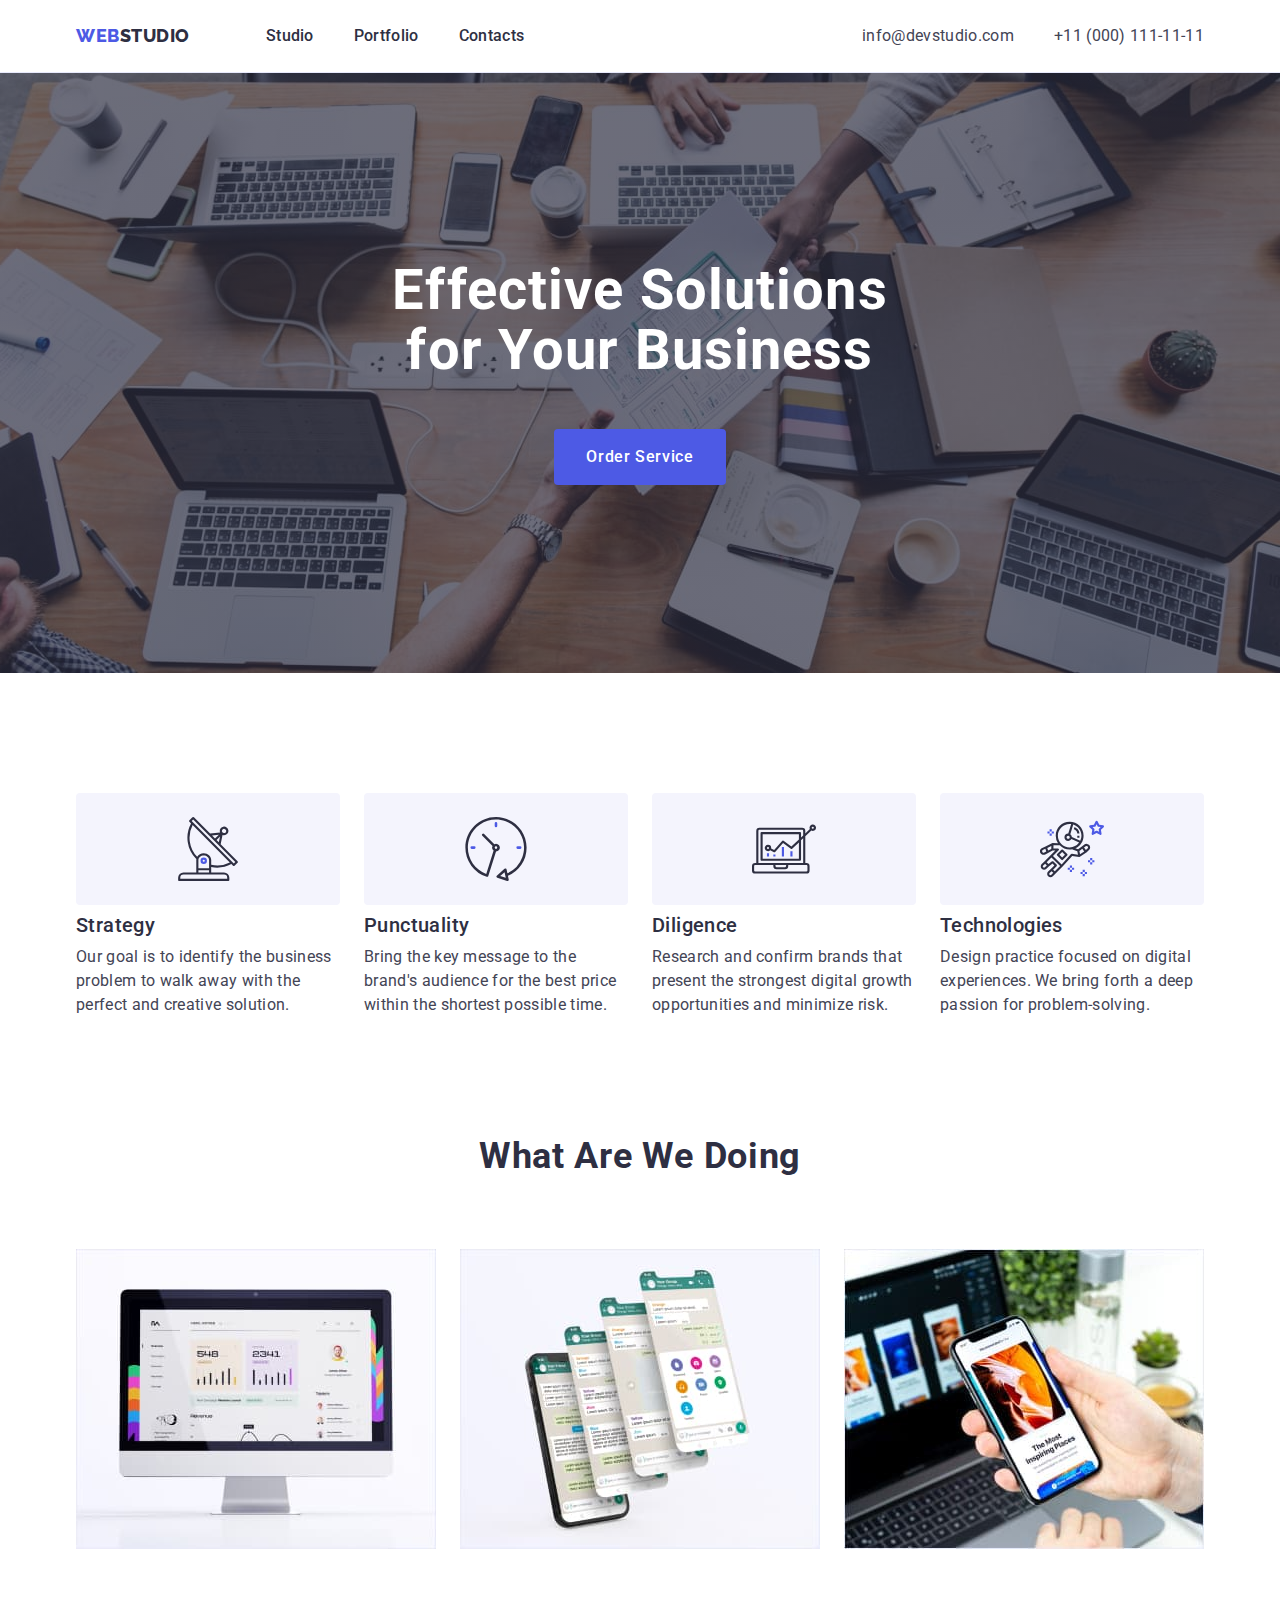
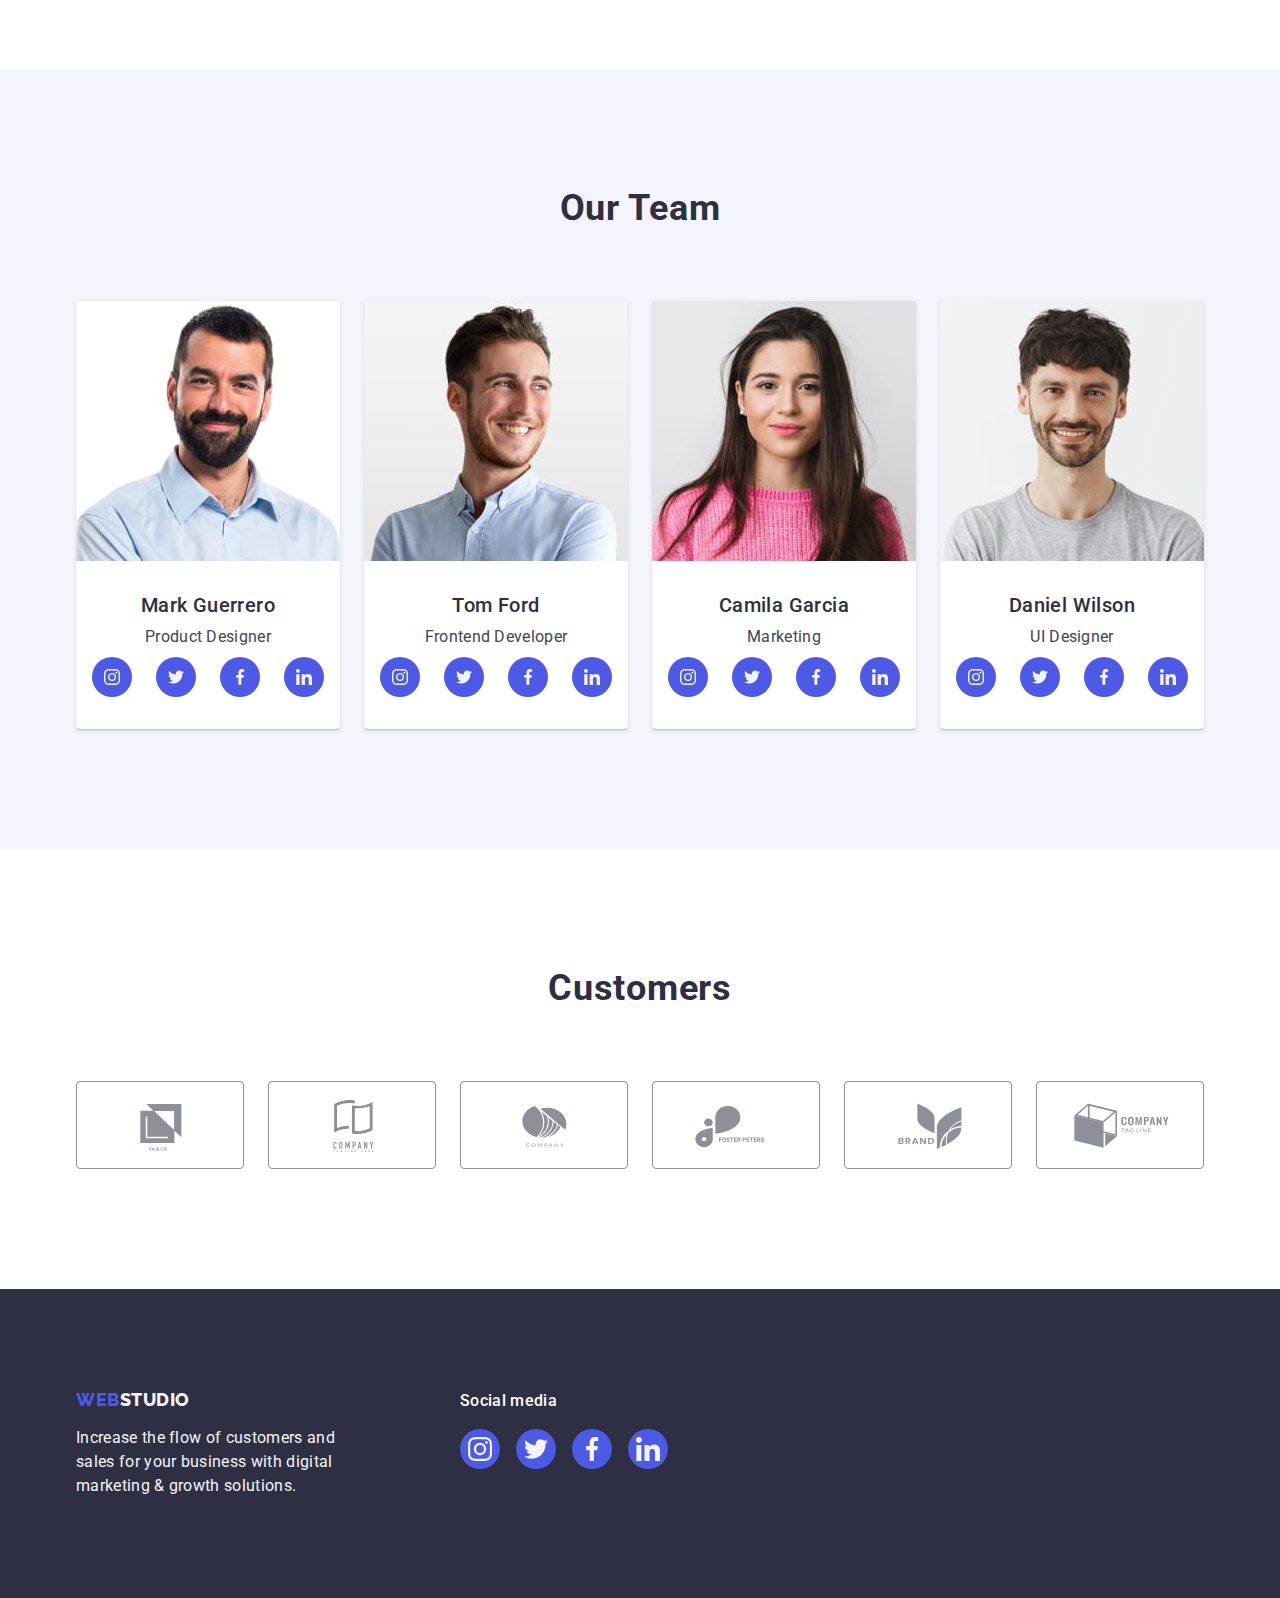
==== index.html @ 7cbcf1b6 "Initial commit" ====
<!DOCTYPE html>
<html lang="en">
  <head>
    <meta charset="UTF-8" />
    <meta http-equiv="X-UA-Compatible" content="IE=edge" />
    <meta name="viewport" content="width=device-width, initial-scale=1.0" />
    <link rel="preconnect" href="https://fonts.googleapis.com" />
    <link rel="preconnect" href="https://fonts.gstatic.com" crossorigin />
    <link
      href="https://fonts.googleapis.com/css2?family=Raleway:wght@800&family=Roboto:wght@400;500;700&display=swap"
      rel="stylesheet"
    />
    <link
      rel="stylesheet"
      href="https://cdnjs.cloudflare.com/ajax/libs/modern-normalize/1.1.0/modern-normalize.min.css"
    />
    <link rel="stylesheet" href="./css/styles.css" />
    <title>WEB Studio</title>
  </head>
  <body>
    <!-- Main page -->
    <!-- Topline -->
    <header class="topline">
      <div class="container main-nav">
        <nav class="logo-menunav">
          <a class="logo link" href="./index.html">
            Web<span class="logo-text">Studio</span></a
          >
          <!-- Menu Nav -->
          <ul class="menunav list">
            <li class="item">
              <a class="option link" href="./index.html">Studio</a>
            </li>
            <li class="item">
              <a class="option link" href="./portfolio.html">Portfolio</a>
            </li>
            <li class="item"><a class="option link" href="">Contacts</a></li>
          </ul>
        </nav>
        <address class="address">
          <ul class="contacts list">
            <li class="item">
              <a class="contacts-option link" href="mailto:info@devstudio.com"
                >info@devstudio.com</a
              >
            </li>
            <li class="item">
              <a class="contacts-option link" href="tel:+110001111111"
                >+11 (000) 111-11-11</a
              >
            </li>
          </ul>
        </address>
      </div>
    </header>
    <main>
      <!-- Scrolls -->
      <section class="hero">
        <div class="container">
          <h1 class="hero-text">Effective Solutions for Your Business</h1>
          <button type="button" class="hero-button">Order Service</button>
        </div>
      </section>
      <!-- Section 2 -->
      <section class="section">
        <div class="container">
          <h2 class="sectiontwo-title" hidden>Features</h2>
          <ul class="features list">
            <li class="strategy item">
              <div class="features-icon">
                <svg width="64" height="64">
                  <use href="./images/icons.svg#icon-antenna-1"></use>
                </svg>
              </div>
              <h3 class="section-header">Strategy</h3>
              <p class="section-description">
                Our goal is to identify the business problem to walk away with
                the perfect and creative solution.
              </p>
            </li>
            <li class="punctuality item">
              <div class="features-icon">
                <svg width="64" height="64">
                  <use href="./images/icons.svg#icon-clock-1"></use>
                </svg>
              </div>
              <h3 class="section-header">Punctuality</h3>
              <p class="section-description">
                Bring the key message to the brand's audience for the best price
                within the shortest possible time.
              </p>
            </li>
            <li class="diligence item">
              <div class="features-icon">
                <svg width="64" height="64">
                  <use href="./images/icons.svg#icon-diagram-1"></use>
                </svg>
              </div>
              <h3 class="section-header">Diligence</h3>
              <p class="section-description">
                Research and confirm brands that present the strongest digital
                growth opportunities and minimize risk.
              </p>
            </li>
            <li class="technologies item">
              <div class="features-icon">
                <svg width="64" height="64">
                  <use href="./images/icons.svg#icon-astronaut-1"></use>
                </svg>
              </div>
              <h3 class="section-header">Technologies</h3>
              <p class="section-description">
                Design practice focused on digital experiences. We bring forth a
                deep passion for problem-solving.
              </p>
            </li>
          </ul>
        </div>
      </section>
      <!-- Section 3 -->
      <section class="section-works">
        <div class="container">
          <h2 class="section-title">What are we doing</h2>
          <ul class="works list">
            <li class="item">
              <img
                src="./images/about/img1.jpg"
                alt="Image of monitor"
                width="360"
                height="300"
              />
            </li>
            <li class="item">
              <img
                src="./images//about/img2.jpg"
                alt="Image of smartphone"
                width="360"
                height="300"
              />
            </li>
            <li class="item">
              <img
                src="./images//about/img3.jpg"
                alt="Image of notebook+smartphone"
                width="360"
                height="300"
              />
            </li>
          </ul>
        </div>
      </section>
      <!-- Section 4 -->
      <section class="section-team">
        <div class="container">
          <h2 class="section-title">Our Team</h2>
          <ul class="team list">
            <li class="section-four-list-item item">
              <img
                src="./images//team_photo/photo_Mark.jpg"
                alt="Photo-of-Mark"
                width="264"
                height="260"
              />
              <div class="team-name-profession">
                <h3 class="section-header">Mark Guerrero</h3>
                <p class="section-description">Product Designer</p>
                <ul class="team-social list">
                  <li class="item">
                    <a class="link" href="">
                      <svg class="icon" width="16" height="16">
                        <use href="./images/icons.svg#icon-instagram-2"></use>
                      </svg>
                    </a>
                  </li>
                  <li class="item">
                    <a class="link" href="">
                      <svg class="icon" width="16" height="16">
                        <use href="./images/icons.svg#icon-twitter-1"></use>
                      </svg>
                    </a>
                  </li>
                  <li class="item">
                    <a class="link" href="">
                      <svg class="icon" width="16" height="16">
                        <use href="./images/icons.svg#icon-facebook-1"></use>
                      </svg>
                    </a>
                  </li>
                  <li class="item">
                    <a class="link" href="">
                      <svg class="icon" width="16" height="16">
                        <use href="./images/icons.svg#icon-linkedin-1"></use>
                      </svg>
                    </a>
                  </li>
                </ul>
              </div>
            </li>
            <li class="section-four-list-item item">
              <img
                src="./images/team_photo/photo_Tom.jpg"
                alt="Photo-of-Tom"
                width="264"
                height="260"
              />
              <div class="team-name-profession">
                <h3 class="section-header">Tom Ford</h3>
                <p class="section-description">Frontend Developer</p>
                <ul class="team-social list">
                  <li class="item">
                    <a class="link" href="">
                      <svg class="icon" width="16" height="16">
                        <use href="./images/icons.svg#icon-instagram-2"></use>
                      </svg>
                    </a>
                  </li>
                  <li class="item">
                    <a class="link" href="">
                      <svg class="icon" width="16" height="16">
                        <use href="./images/icons.svg#icon-twitter-1"></use>
                      </svg>
                    </a>
                  </li>
                  <li class="item">
                    <a class="link" href="">
                      <svg class="icon" width="16" height="16">
                        <use href="./images/icons.svg#icon-facebook-1"></use>
                      </svg>
                    </a>
                  </li>
                  <li class="item">
                    <a class="link" href="">
                      <svg class="icon" width="16" height="16">
                        <use href="./images/icons.svg#icon-linkedin-1"></use>
                      </svg>
                    </a>
                  </li>
                </ul>
              </div>
            </li>
            <li class="section-four-list-item item">
              <img
                src="./images//team_photo/photo_Camila.jpg"
                alt="Photo of Camila"
                width="264"
                height="260"
              />
              <div class="team-name-profession">
                <h3 class="section-header">Camila Garcia</h3>
                <p class="section-description">Marketing</p>
                <ul class="team-social list">
                  <li class="item">
                    <a class="link" href="">
                      <svg class="icon" width="16" height="16">
                        <use href="./images/icons.svg#icon-instagram-2"></use>
                      </svg>
                    </a>
                  </li>
                  <li class="item">
                    <a class="link" href="">
                      <svg class="icon" width="16" height="16">
                        <use href="./images/icons.svg#icon-twitter-1"></use>
                      </svg>
                    </a>
                  </li>
                  <li class="item">
                    <a class="link" href="">
                      <svg class="icon" width="16" height="16">
                        <use href="./images/icons.svg#icon-facebook-1"></use>
                      </svg>
                    </a>
                  </li>
                  <li class="item">
                    <a class="link" href="">
                      <svg class="icon" width="16" height="16">
                        <use href="./images/icons.svg#icon-linkedin-1"></use>
                      </svg>
                    </a>
                  </li>
                </ul>
              </div>
            </li>
            <li class="section-four-list-item item">
              <img
                src="./images//team_photo/photo_Daniel.jpg"
                alt="Photo of Daniel"
                width="264"
                height="260"
              />
              <div class="team-name-profession">
                <h3 class="section-header">Daniel Wilson</h3>
                <p class="section-description">UI Designer</p>
                <ul class="team-social list">
                  <li class="item">
                    <a class="link" href="">
                      <svg class="icon" width="16" height="16">
                        <use href="./images/icons.svg#icon-instagram-2"></use>
                      </svg>
                    </a>
                  </li>
                  <li class="item">
                    <a class="link" href="">
                      <svg class="icon" width="16" height="16">
                        <use href="./images/icons.svg#icon-twitter-1"></use>
                      </svg>
                    </a>
                  </li>
                  <li class="item">
                    <a class="link" href="">
                      <svg class="icon" width="16" height="16">
                        <use href="./images/icons.svg#icon-facebook-1"></use>
                      </svg>
                    </a>
                  </li>
                  <li class="item">
                    <a class="link" href="">
                      <svg class="icon" width="16" height="16">
                        <use href="./images/icons.svg#icon-linkedin-1"></use>
                      </svg>
                    </a>
                  </li>
                </ul>
              </div>
            </li>
          </ul>
        </div>
      </section>
      <!-- Section 5 -->
      <section class="section-customers">
        <div class="container">
          <h2 class="section-title">Customers</h2>
          <ul class="customers list">
            <li class="section-five-list-item item">
              <a class="customer-icon-link" href="">
                <svg class="icon" width="104" height="56">
                  <use href="./images/icons.svg#icon-Client_1"></use>
                </svg>
              </a>
            </li>
            <li class="section-five-list-item item">
              <a class="customer-icon-link" href="">
                <svg class="icon" width="104" height="56">
                  <use href="./images/icons.svg#icon-Client_2"></use>
                </svg>
              </a>
            </li>
            <li class="section-five-list-item item">
              <a class="customer-icon-link" href="">
                <svg class="icon" width="104" height="56">
                  <use href="./images/icons.svg#icon-Client_3"></use>
                </svg>
              </a>
            </li>
            <li class="section-five-list-item item">
              <a class="customer-icon-link" href="">
                <svg class="icon" width="104" height="56">
                  <use href="./images/icons.svg#icon-Client_4"></use>
                </svg>
              </a>
            </li>
            <li class="section-five-list-item item">
              <a class="customer-icon-link" href="">
                <svg class="icon" width="104" height="56">
                  <use href="./images/icons.svg#icon-Client_5"></use>
                </svg>
              </a>
            </li>
            <li class="section-five-list-item item">
              <a class="customer-icon-link" href="">
                <svg class="icon" width="104" height="56">
                  <use href="./images/icons.svg#icon-Client_6"></use>
                </svg>
              </a>
            </li>
          </ul>
        </div>
      </section>
    </main>
    <!-- Fotter -->
    <footer class="footer">
      <div class="container">
        <div class="footer-list">
          <a class="logofooter link" href="./index.html">
            Web<span class="logofooter-text">Studio</span></a
          >
          <p class="footer-description">
            Increase the flow of customers and sales for your business with
            digital marketing & growth solutions.
          </p>
        </div>
        <div>
          <p class="social-section-header">Social media</p>
          <ul class="social-links list">
            <li class="social-links-item item">
              <a class="social-link-icon" href="">
                <svg class="icon" width="24" height="24">
                  <use href="./images/icons.svg#icon-instagram-2"></use>
                </svg>
              </a>
            </li>
            <li class="social-links-item item">
              <a class="social-link-icon" href="">
                <svg class="icon" width="24" height="24">
                  <use href="./images/icons.svg#icon-twitter-1"></use>
                </svg>
              </a>
            </li>
            <li class="social-links-item item">
              <a class="social-link-icon" href="">
                <svg class="icon" width="24" height="24">
                  <use href="./images/icons.svg#icon-facebook-1"></use>
                </svg>
              </a>
            </li>
            <li class="social-links-item item">
              <a class="social-link-icon" href="">
                <svg class="icon" width="24" height="24">
                  <use href="./images/icons.svg#icon-linkedin-1"></use>
                </svg>
              </a>
            </li>
          </ul>
        </div>
      </div>
    </footer>
  </body>
</html>
---- css/styles.css ----
html {
  box-sizing: border-box;
}
*,
*::after,
*::before {
  box-sizing: inherit;
}
:root {
  --primary-text-color: #2e2f42;
  --accent-color: #4d5ae5;
  --main-text-color: #434455;
  --hero-footer-background-color: #2e2f42;
  --button-section-background-color: #f4f4fd;
  --button-border-color: #e7e9fc;
  --features-icon-bgcolor: #f4f4fd;
  --client-icon-color: #8e8f99;
}
body {
  background-color: #ffffff;
  font-family: Roboto, sans-serif;
  letter-spacing: 0.02em;
  color: var(--main-text-color);
}
.link {
  text-decoration: none;
}
.list {
  list-style: none;
  padding: 0;
  margin: 0;
}
h1,
h2,
h3,
h4,
p {
  margin-top: 0;
  margin-bottom: 0;
}
img {
  display: block;
}
/* Top-line */
.topline {
  border-bottom: 1px solid #e7e9fc;
  box-shadow: 0px 2px 1px rgba(46, 47, 66, 0.08),
    0px 1px 1px rgba(46, 47, 66, 0.16), 0px 1px 6px rgba(46, 47, 66, 0.08);
}
.container {
  width: 1158px;
  box-sizing: border-box;
  padding-left: 15px;
  padding-right: 15px;
  margin-right: auto;
  margin-left: auto;
}
.main-nav {
  display: flex;
  align-items: center;
}
/* Logo */
.logo {
  font-family: Raleway, sans-serif;
  margin-right: 76px;
  font-weight: 800;
  font-size: 18px;
  line-height: 1.17;
  letter-spacing: 0.03em;
  text-transform: uppercase;
  color: var(--accent-color);
}
.logo-text {
  color: var(--primary-text-color);
}
/* Menunav */

.logo-menunav {
  display: flex;
  align-items: center;
}
.menunav {
  display: flex;
  gap: 40px;
}
.menunav .item:last-child {
  margin-right: 0px;
}
.option {
  display: block;
  padding-top: 24px;
  padding-bottom: 24px;
  font-weight: 500;
  font-size: 16px;
  line-height: 1.5;
  color: var(--primary-text-color);
  letter-spacing: 0.02em;
}
.option:hover {
  color: #404bbf;
}
.option:focus {
  color: #404bbf;
}
/* Menunav-Adress */

.address {
  font-style: normal;
  margin-left: auto;
}
.contacts {
  display: flex;
  gap: 40px;
}
.contacts .item:last-child {
  margin-right: 0px;
}
.contacts-option {
  font-weight: 400;
  font-size: 16px;
  line-height: 1.5;
  color: var(--main-text-color);
}
.contacts-option:hover {
  color: #404bbf;
}
.contacts-option:focus {
  color: #404bbf;
}
/* Scrolls */
/* Hero */

.hero {
  background-color: var(--hero-footer-background-color);
  padding: 188px 0;
  max-width: 1440px;
  height: 600px;
  margin-right: auto;
  margin-left: auto;
  background-image: linear-gradient(
      rgba(46, 47, 66, 0.7),
      rgba(46, 47, 66, 0.7)
    ),
    url(../images/hero/people-office1.jpg);
  background-repeat: no-repeat;
  background-position: center;
  background-size: cover;
}

.hero-text {
  max-width: 496px;
  margin-top: 0;
  margin-bottom: 0;
  color: #ffffff;
  font-weight: 700;
  font-size: 56px;
  line-height: 1.07;
  text-align: center;
  letter-spacing: 0.02em;
  margin-right: auto;
  margin-left: auto;
}
.hero-button {
  display: block;
  background-color: #4d5ae5;
  font-family: inherit;
  font-weight: 500;
  font-size: 16px;
  line-height: 1.5;
  letter-spacing: 0.04em;
  color: #ffffff;
  height: 56px;
  border-radius: 4px;
  border: none;
  cursor: pointer;
  min-width: 169px;
  margin-top: 48px;
  padding-top: 16px;
  padding-bottom: 16px;
  padding-left: 32px;
  padding-right: 32px;
  margin-left: auto;
  margin-right: auto;
}
.hero-button:focus {
  background-color: #404bbf;
}
.hero-button:hover {
  background-color: #404bbf;
}

/* Sections */
.section {
  padding: 120px 0;
}
.section-works {
  padding-bottom: 120px;
}
.section-team {
  padding: 120px 0;
  background-color: var(--button-section-background-color);
}
.section-customers {
  padding-top: 120px;
  padding-bottom: 120px;
}
.sectiontwo-title {
  font-weight: 700;
  font-size: 36px;
  line-height: 1.11;
  letter-spacing: 0.02em;
  text-transform: capitalize;
  color: var(--primary-text-color);
}
.section-title {
  font-weight: 700;
  font-size: 36px;
  line-height: 1.11;
  letter-spacing: 0.02em;
  text-transform: capitalize;
  text-align: center;
  color: var(--primary-text-color);
  margin-bottom: 72px;
}
.section-customers .section-title {
  font-weight: 700;
  font-size: 36px;
  line-height: 1.1;
  letter-spacing: 0.02em;
  text-transform: capitalize;
  text-align: center;
  color: var(--primary-text-color);
  margin-bottom: 72px;
}
.section-header {
  font-weight: 500;
  font-size: 20px;
  line-height: 1.2;
  letter-spacing: 0.02em;
  color: var(--primary-text-color);
  margin-bottom: 8px;
}
.section-description {
  font-size: 16px;
  line-height: 1.5;
  color: var(--main-text-color);
}

.section-four-list-item {
  background-color: #ffffff;
  width: 264px;
  text-align: center;
  border-radius: 0px 0px 4px 4px;
  box-shadow: 0px 1px 6px rgba(46, 47, 66, 0.08),
    0px 1px 1px rgba(46, 47, 66, 0.16), 0px 2px 1px rgba(46, 47, 66, 0.08);
}
.section-four-list-item:last-child {
  margin-right: 0px;
}
/* Section-2-Features */
.features {
  display: flex;
  gap: 24px;
}
.features .item:last-child {
  margin-right: 0px;
}
.features .item {
  width: 264px;
}
.features-icon {
  display: flex;
  max-width: 264px;
  height: 112px;
  background-color: var(--features-icon-bgcolor);
  justify-content: center;
  align-items: center;
  margin-bottom: 8px;
  border-radius: 4px;
}
/* Section-3-Works */
.works {
  display: flex;
  gap: 24px;
}
.works .item:last-child {
  margin-right: 0px;
}
/* Section-4-Team */
.team {
  display: flex;
  gap: 24px;
}
.team-name-profession {
  padding: 32px 0px;
}
.team-name-profession .section-header {
  text-align: center;
}
.team-name-profession .section-description {
  text-align: center;
  margin-bottom: 8px;
}
.team-social {
  display: flex;
  gap: 24px;
  justify-content: center;
}
.team-social .item .icon {
  fill: #f4f4fd;
}
.team-social .item {
  display: inline-block;
  width: 40px;
  height: 40px;
}
.team-social .item .link {
  display: flex;
  justify-content: center;
  align-items: center;
  width: 100%;
  height: 100%;
  border-radius: 50%;
  background-color: var(--accent-color);
}
.team-social .item .link:hover {
  background-color: #404bbf;
}
.team-social .item .link:focus {
  background-color: #404bbf;
}

/* Section-5-Customers */
.customers {
  display: flex;
  gap: 24px;
  justify-content: center;
}
.section-five-list-item {
  display: flex;
  justify-content: center;
  align-items: center;
  width: 188px;
  height: 88px;
}

.customers .item:last-child {
  margin-right: 0px;
}
.customer-icon-link {
  display: flex;
  justify-content: center;
  align-items: center;
  width: 100%;
  height: 100%;
  border: 1px solid var(--client-icon-color);
  border-radius: 4px;
  color: var(--client-icon-color);
}
.customer-icon-link:hover {
  color: #404bbf;
  border-color: #404bbf;
}
.customer-icon-link:focus {
  color: #404bbf;
  border-color: #404bbf;
}
.customer-icon-link .icon {
  fill: currentColor;
}
/* Footer */
.footer .container {
  display: flex;
  align-items: baseline;
  box-sizing: border-box;
  width: 1158px;
  padding-left: 15px;
  padding-right: 15px;
  margin-right: auto;
  margin-left: auto;
}
.footer-list {
  margin-right: 120px;
}
.footer {
  background-color: var(--hero-footer-background-color);
  padding-top: 100px;
  padding-bottom: 100px;
}
.logofooter {
  display: inline-block;
  font-family: Raleway, sans-serif;
  font-weight: 800;
  font-size: 18px;
  line-height: 1.17;
  letter-spacing: 0.03em;
  text-transform: uppercase;
  color: var(--accent-color);
  margin-bottom: 16px;
}
.logofooter-text {
  color: #f4f4fd;
}
.footer-description {
  width: 264px;
  font-size: 16px;
  line-height: 1.5;
  color: #f4f4fd;
}
.social-section-header {
  font-family: Roboto;
  font-weight: 500;
  font-size: 16px;
  line-height: 1.5;
  letter-spacing: 0.02em;
  color: #ffff;
  margin-bottom: 16px;
}
.social-links {
  display: flex;
  gap: 16px;
  justify-content: center;
}
.social-links-item {
  width: 40px;
  height: 40px;
}

.social-link-icon {
  display: flex;
  justify-content: center;
  align-items: center;
  width: 100%;
  height: 100%;
  border-radius: 50%;
  background-color: var(--accent-color);
}

.social-link-icon:hover {
  background-color: #31d0aa;
}
.social-link-icon:focus {
  background-color: #31d0aa;
}
.social-link-icon .icon {
  fill: #f4f4fd;
}

/* Portfolio */
/* Filter */
.filter {
  display: flex;
  justify-content: center;
  margin-bottom: 72px;
  gap: 24px;
}
.filter .item:last-child {
  margin-right: 0px;
}
.section-portfolio {
  padding: 96px 0 120px;
}
.filter-button {
  font-family: inherit;
  font-weight: 500;
  font-size: 16px;
  line-height: 1.5;
  letter-spacing: 0.04em;
  color: var(--accent-color);
  background-color: var(--button-section-background-color);
  text-align: center;
  cursor: pointer;
  border: 1px solid var(--button-border-color);
  border-radius: 4px;
  padding: 12px 24px;
}
.filter-button:focus {
  background-color: #404bbf;
  color: #ffffff;
  border: 1px solid transparent;
  box-shadow: 0px 3px 1px rgba(0, 0, 0, 0.1), 0px 2px 1px rgba(0, 0, 0, 0.08),
    0px 2px 2px rgba(0, 0, 0, 0.12);
}
.filter-button:hover {
  background-color: #404bbf;
  color: #ffffff;
  border: 1px solid transparent;
  box-shadow: 0px 3px 1px rgba(0, 0, 0, 0.1), 0px 2px 1px rgba(0, 0, 0, 0.08),
    0px 2px 2px rgba(0, 0, 0, 0.12);
}
/* Our projects */
.projects {
  display: flex;
  flex-wrap: wrap;
}
.projects-name {
  padding: 32px 16px;
  border: 1px solid #e7e9fc;
  border-top: none;
}
.projects .item {
  width: 360px;
  margin-right: 24px;
  margin-bottom: 48px;
}
.projects .item .link {
  display: block;
}
.projects .item .link:hover {
  box-shadow: 0px 1px 6px rgba(46, 47, 66, 0.08),
    0px 1px 1px rgba(46, 47, 66, 0.16), 0px 2px 1px rgba(46, 47, 66, 0.08);
}
.projects .item .link:focus {
  box-shadow: 0px 1px 6px rgba(46, 47, 66, 0.08),
    0px 1px 1px rgba(46, 47, 66, 0.16), 0px 2px 1px rgba(46, 47, 66, 0.08);
}

.projects .item.item:nth-child(3n) {
  margin-right: 0px;
}
.projects .item.item:nth-last-child(-n + 3) {
  margin-bottom: 0px;
}
.our-projects-name {
  font-weight: 500;
  font-size: 20px;
  line-height: 1.2;
  letter-spacing: 0.02em;
  color: var(--primary-text-color);
  margin-bottom: 8px;
}
.our-projects-description {
  font-size: 16px;
  line-height: 1.5;
  letter-spacing: 0.02em;
  color: var(--main-text-color);
}
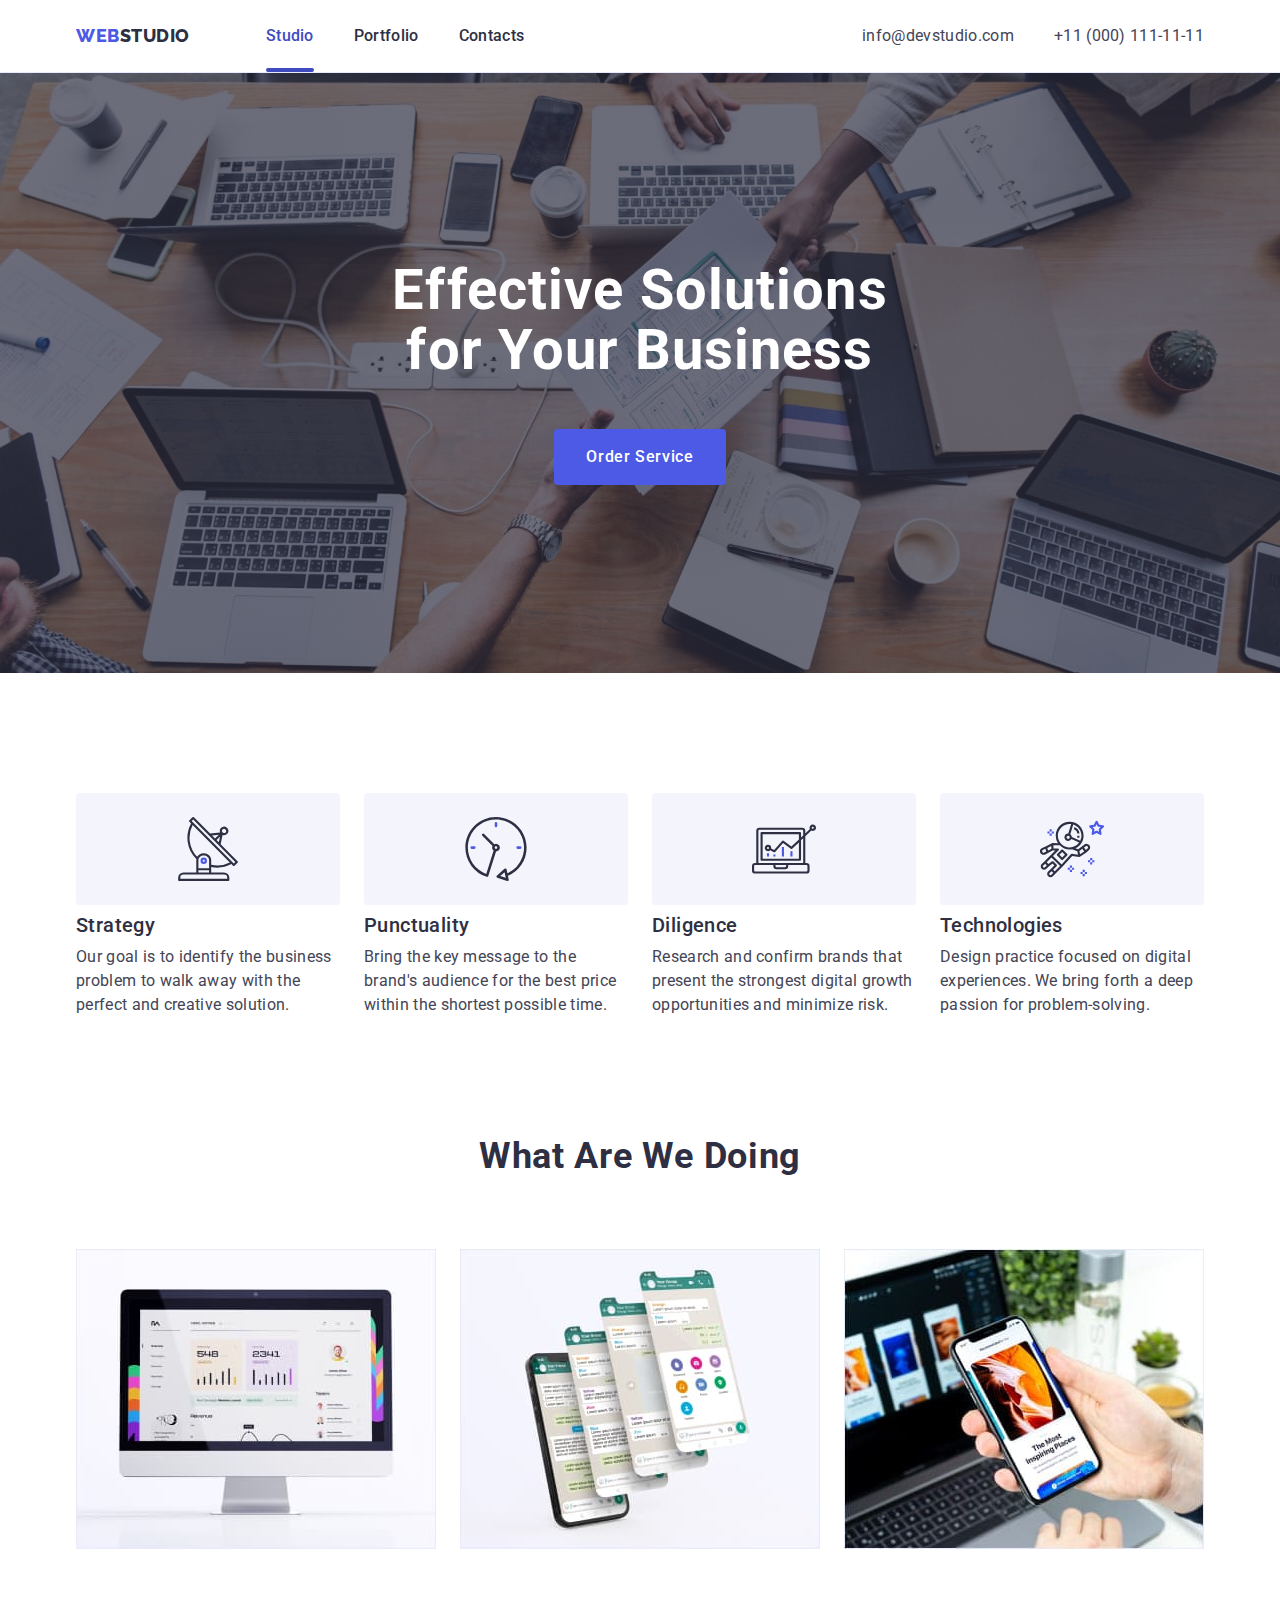
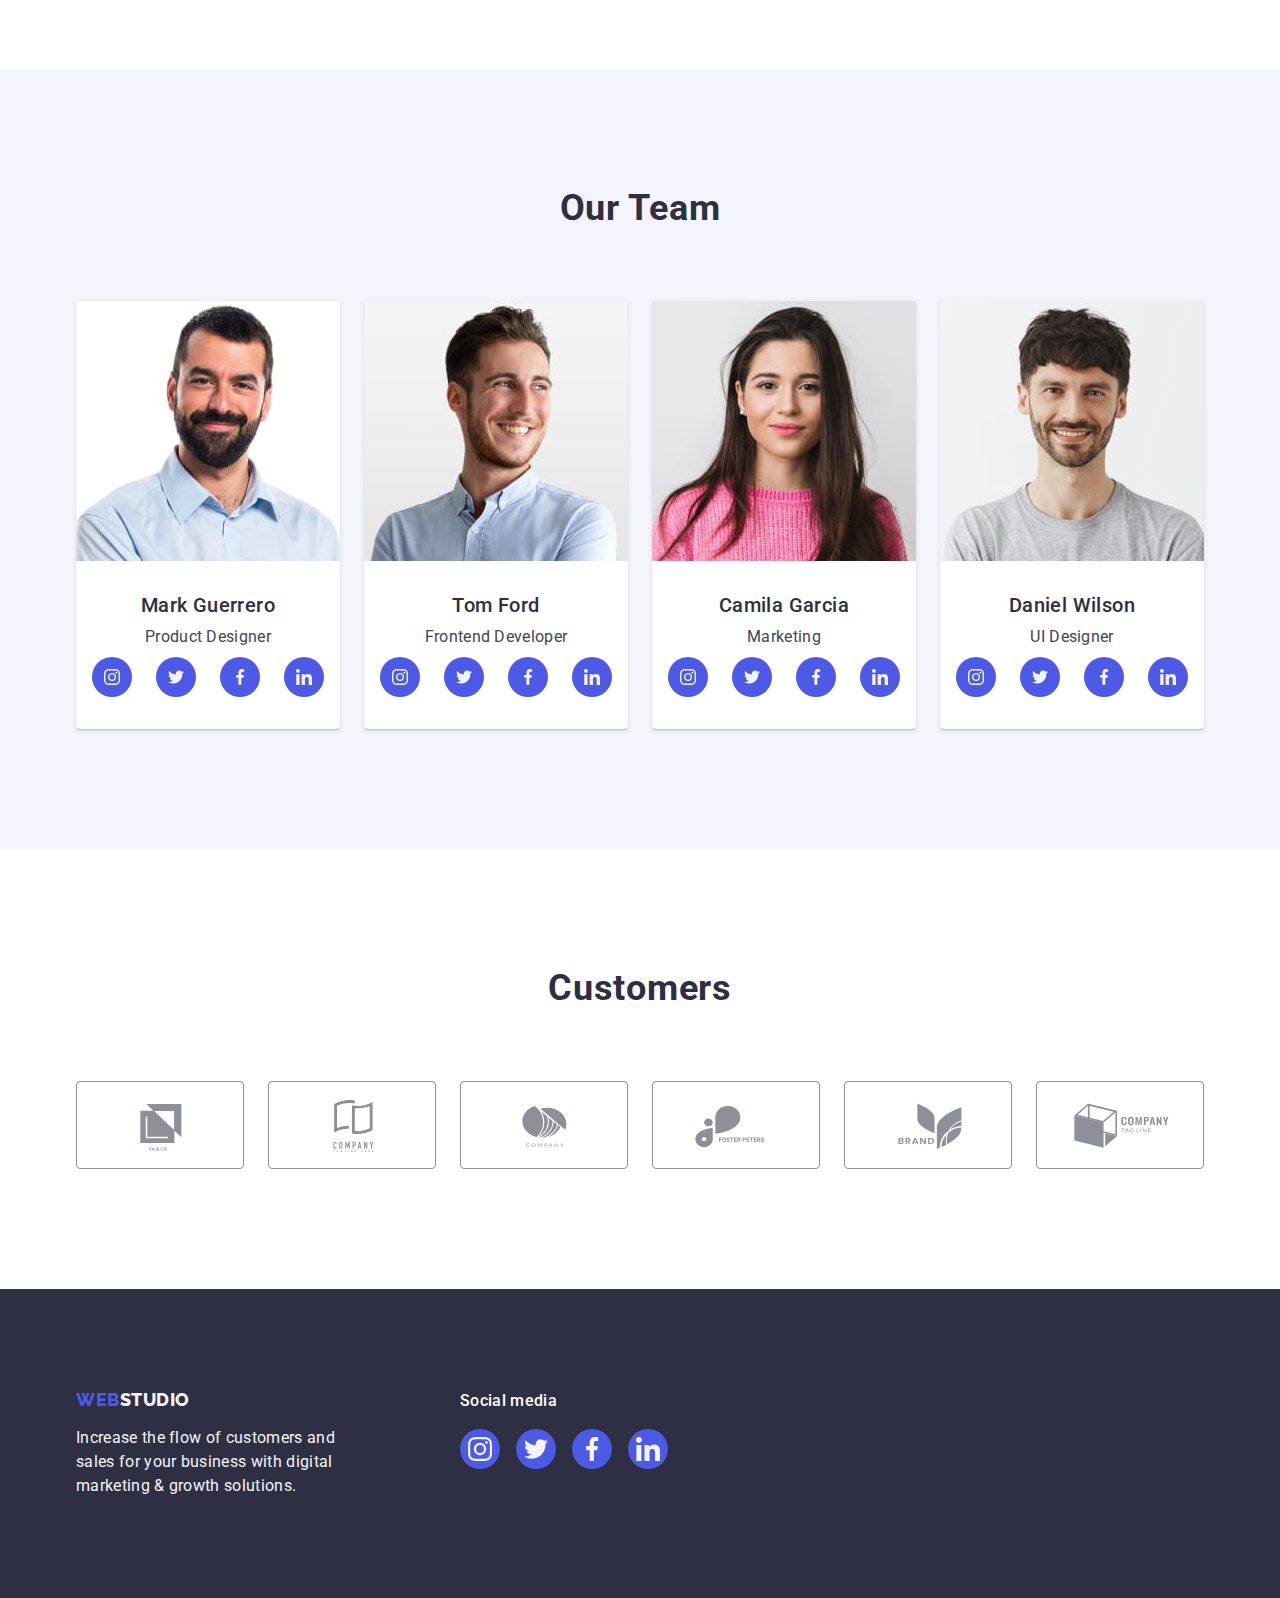
==== commit 32f1d135: "css update" ====
--- a/index.html
+++ b/index.html
@@ -29,7 +29,7 @@
           <!-- Menu Nav -->
           <ul class="menunav list">
             <li class="item">
-              <a class="option link" href="./index.html">Studio</a>
+              <a class="current option link" href="./index.html">Studio</a>
             </li>
             <li class="item">
               <a class="option link" href="./portfolio.html">Portfolio</a>
--- a/css/styles.css
+++ b/css/styles.css
@@ -86,6 +86,21 @@
 .menunav .item:last-child {
   margin-right: 0px;
 }
+.current::after {
+  content: "";
+  position: absolute;
+  left: 0;
+  bottom: 0;
+  display: block;
+  width: 100%;
+  height: 4px;
+  border-radius: 2px;
+  background-color: #404bbf;
+}
+.item .current {
+  position: relative;
+  color: #404bbf;
+}
 .option {
   display: block;
   padding-top: 24px;
@@ -95,6 +110,7 @@
   line-height: 1.5;
   color: var(--primary-text-color);
   letter-spacing: 0.02em;
+  transition: color 250ms cubic-bezier(0.4, 0, 0.2, 1);
 }
 .option:hover {
   color: #404bbf;
@@ -120,6 +136,7 @@
   font-size: 16px;
   line-height: 1.5;
   color: var(--main-text-color);
+  transition: color 250ms cubic-bezier(0.4, 0, 0.2, 1);
 }
 .contacts-option:hover {
   color: #404bbf;
@@ -181,6 +198,7 @@
   padding-right: 32px;
   margin-left: auto;
   margin-right: auto;
+  transition: background-color 250ms cubic-bezier(0.4, 0, 0.2, 1);
 }
 .hero-button:focus {
   background-color: #404bbf;
@@ -322,6 +340,7 @@
   height: 100%;
   border-radius: 50%;
   background-color: var(--accent-color);
+  transition: background-color 250ms cubic-bezier(0.4, 0, 0.2, 1);
 }
 .team-social .item .link:hover {
   background-color: #404bbf;
@@ -356,6 +375,8 @@
   border: 1px solid var(--client-icon-color);
   border-radius: 4px;
   color: var(--client-icon-color);
+  transition: border-color 250ms cubic-bezier(0.4, 0, 0.2, 1),
+    color 250ms cubic-bezier(0.4, 0, 0.2, 1);
 }
 .customer-icon-link:hover {
   color: #404bbf;
@@ -434,6 +455,7 @@
   height: 100%;
   border-radius: 50%;
   background-color: var(--accent-color);
+  transition: background-color 250ms cubic-bezier(0.4, 0, 0.2, 1);
 }
 
 .social-link-icon:hover {
@@ -473,6 +495,10 @@
   border: 1px solid var(--button-border-color);
   border-radius: 4px;
   padding: 12px 24px;
+  transition: background-color 250ms cubic-bezier(0.4, 0, 0.2, 1),
+    color 250ms cubic-bezier(0.4, 0, 0.2, 1),
+    border 250ms cubic-bezier(0.4, 0, 0.2, 1),
+    box-shadow 250ms cubic-bezier(0.4, 0, 0.2, 1);
 }
 .filter-button:focus {
   background-color: #404bbf;
@@ -505,6 +531,7 @@
 }
 .projects .item .link {
   display: block;
+  transition: box-shadow 250ms cubic-bezier(0.4, 0, 0.2, 1);
 }
 .projects .item .link:hover {
   box-shadow: 0px 1px 6px rgba(46, 47, 66, 0.08),
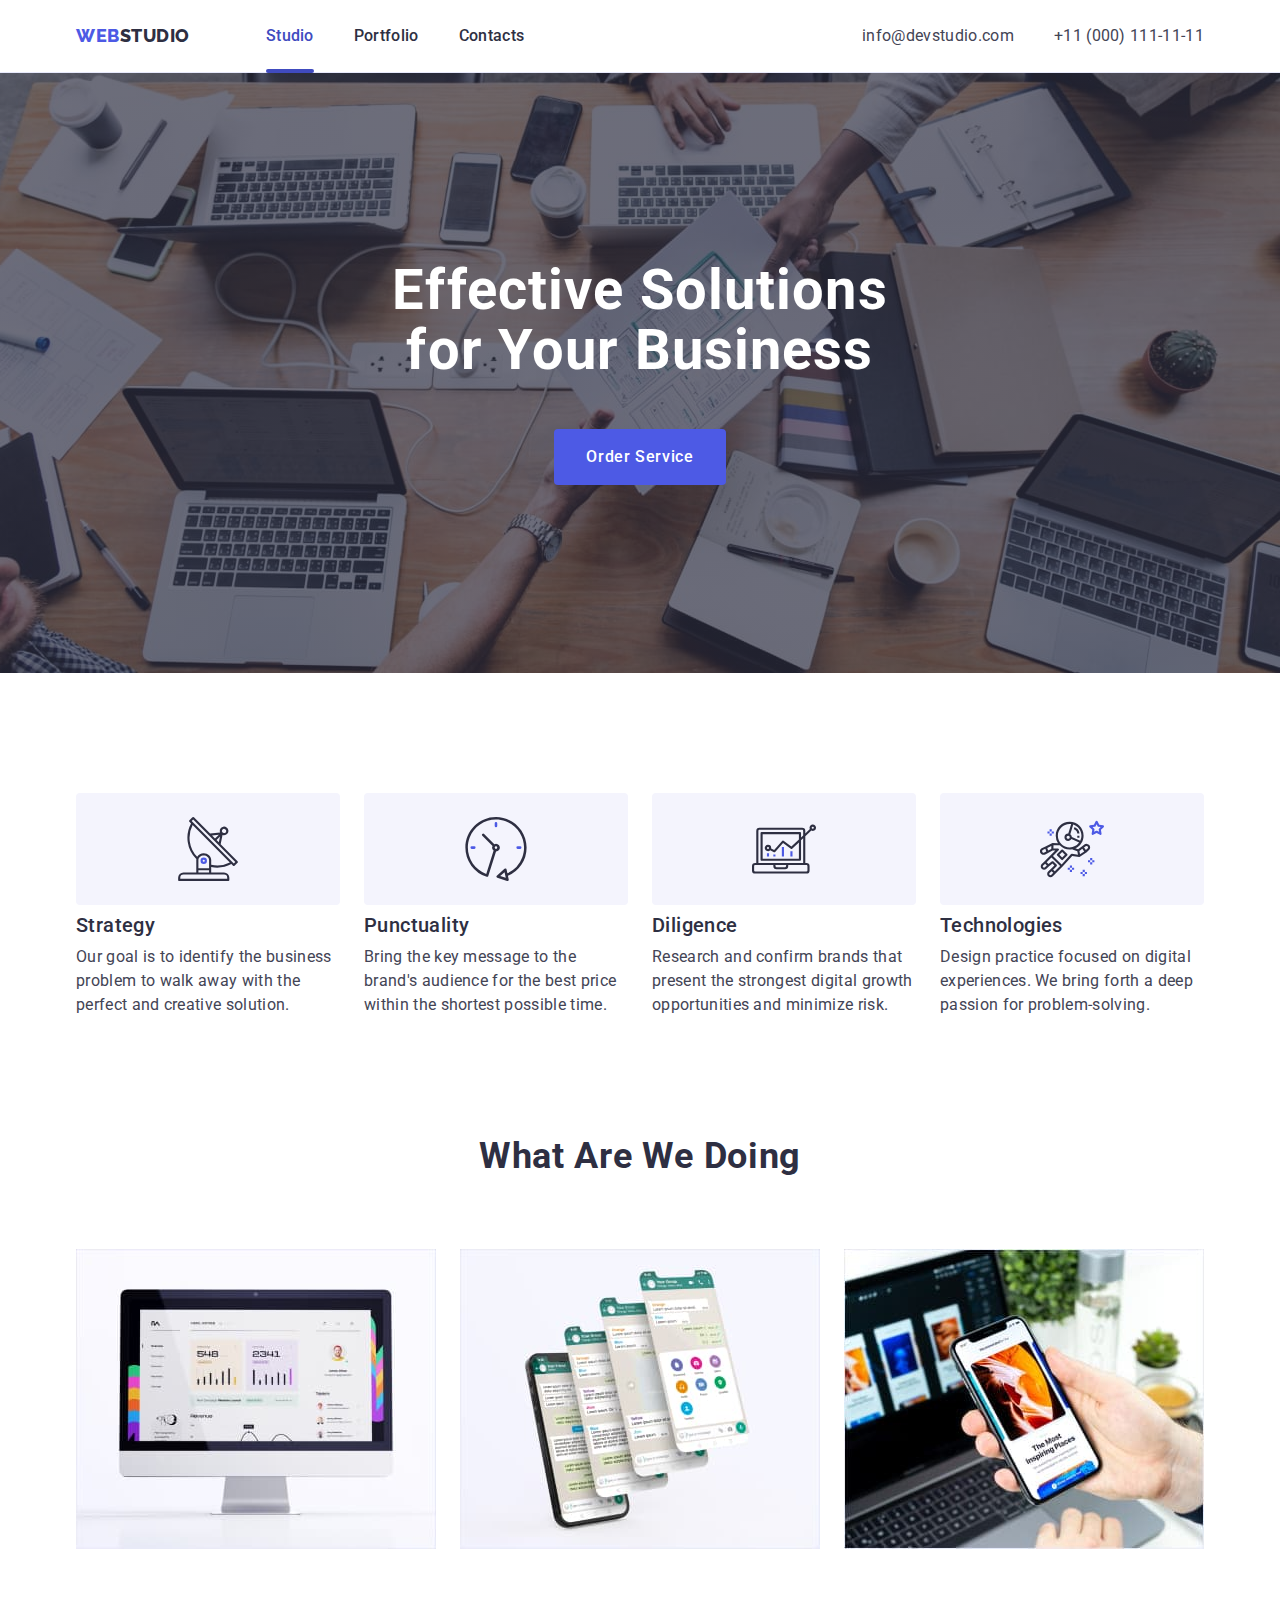
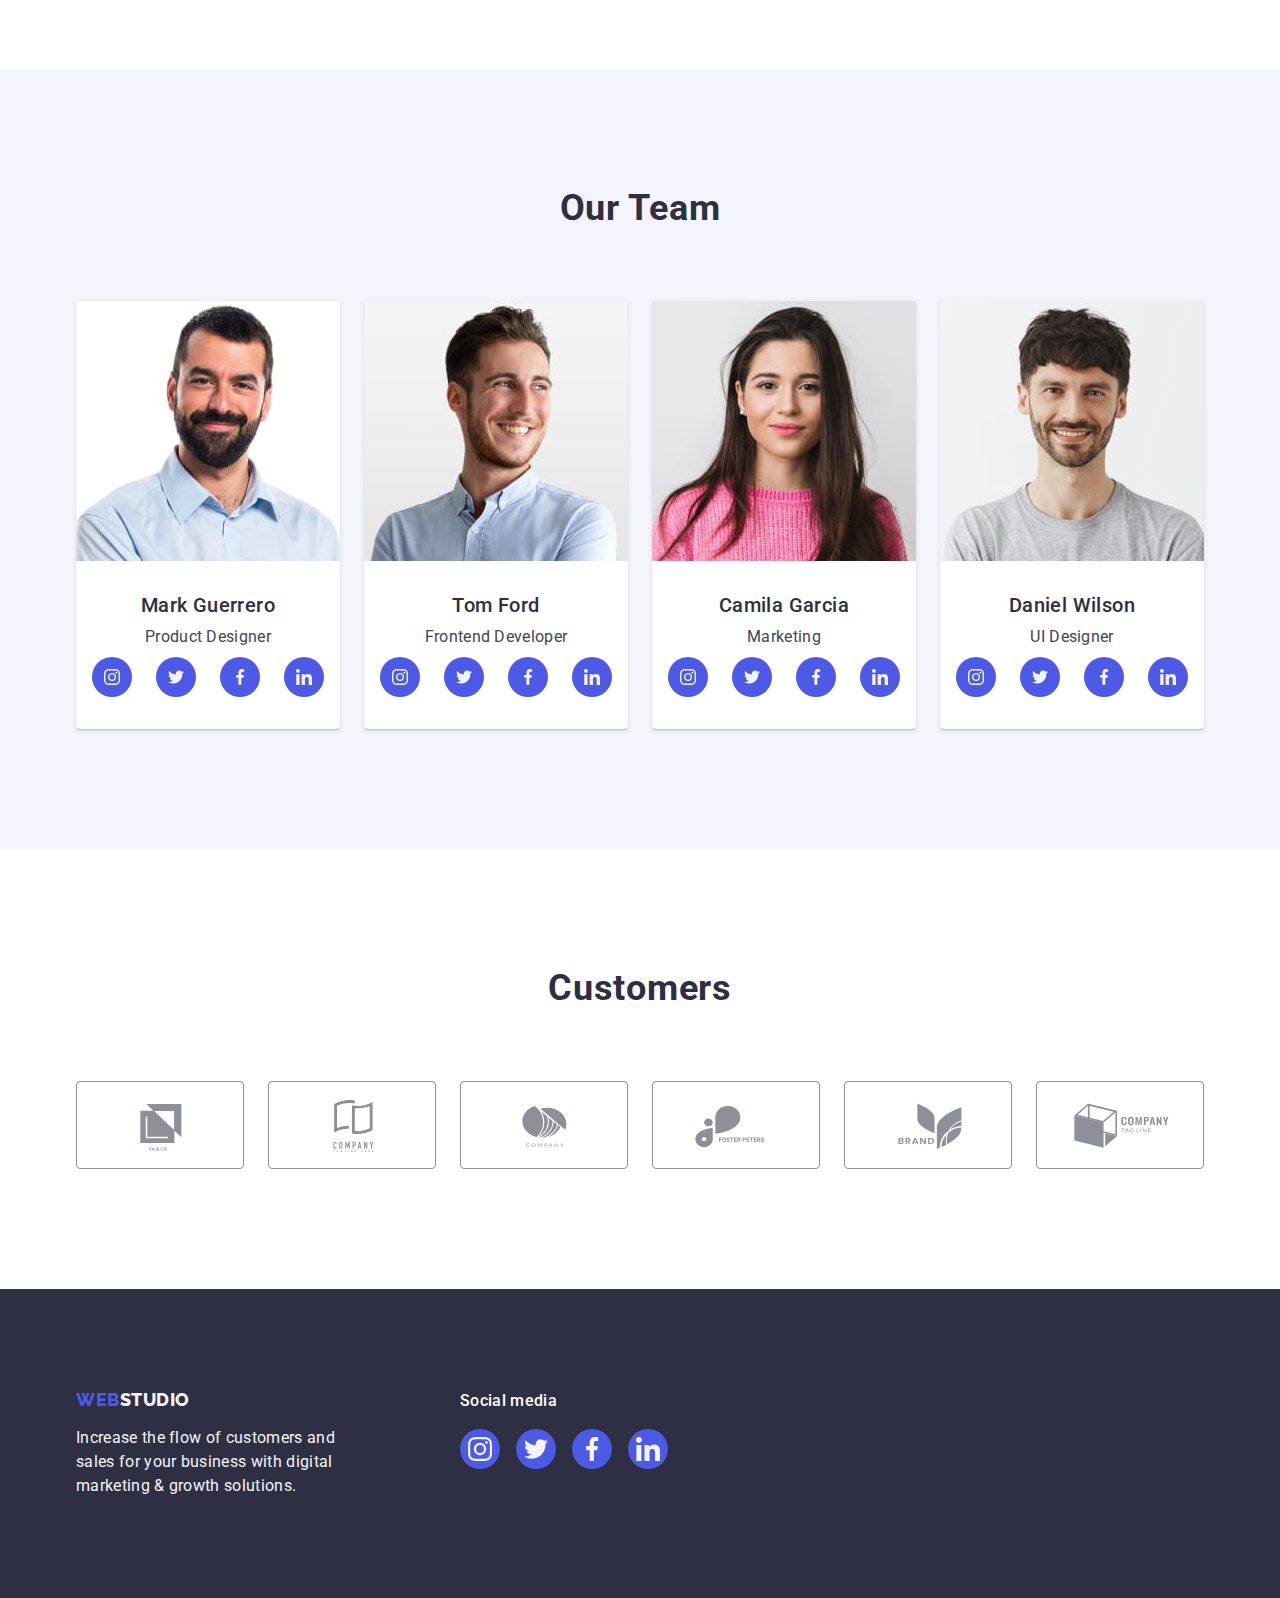
==== commit e8cd91bb: "Html css update" ====
--- a/index.html
+++ b/index.html
@@ -58,7 +58,9 @@
       <section class="hero">
         <div class="container">
           <h1 class="hero-text">Effective Solutions for Your Business</h1>
-          <button type="button" class="hero-button">Order Service</button>
+          <button data-modal-open type="button" class="hero-button">
+            Order Service
+          </button>
         </div>
       </section>
       <!-- Section 2 -->
@@ -423,5 +425,15 @@
         </div>
       </div>
     </footer>
+    <div class="backdrop is-hidden" data-modal>
+      <div class="modal">
+        <button data-modal-close type="button" class="modal-close-button">
+          <svg class="modal-close-icon" width="8" height="8">
+            <use href="./images/icons.svg#icon-close-button1"></use>
+          </svg>
+        </button>
+      </div>
+    </div>
+    <script src="./js/modal.js"></script>
   </body>
 </html>
--- a/css/styles.css
+++ b/css/styles.css
@@ -90,7 +90,7 @@
   content: "";
   position: absolute;
   left: 0;
-  bottom: 0;
+  bottom: -1px;
   display: block;
   width: 100%;
   height: 4px;
@@ -467,7 +467,68 @@
 .social-link-icon .icon {
   fill: #f4f4fd;
 }
-
+.backdrop {
+  position: fixed;
+  top: 0;
+  left: 0;
+  width: 100%;
+  height: 100%;
+  background-color: rgba(46, 47, 66, 0.4);
+  transition: opacity 250ms cubic-bezier(0.4, 0, 0.2, 1),
+    visibility 250ms cubic-bezier(0.4, 0, 0.2, 1);
+}
+.backdrop.is-hidden {
+  opacity: 0;
+  pointer-events: none;
+  visibility: hidden;
+}
+.modal {
+  position: absolute;
+  top: 50%;
+  left: 50%;
+  transform: translate(-50% -50%) scale(1);
+  min-height: 576px;
+  width: 408px;
+  background-color: #fcfcfc;
+  border-radius: 4px;
+  box-shadow: 0px 1px 1px rgba(0, 0, 0, 0.14), 0px 1px 3px rgba(0, 0, 0, 0.12),
+    0px 2px 1px rgba(0, 0, 0, 0.2);
+  transition: transform 250ms cubic-bezier(0.4, 0, 0.2, 1);
+}
+.modal-close-button {
+  position: absolute;
+  top: 24px;
+  right: 24px;
+  width: 24px;
+  height: 24px;
+  border-radius: 50%;
+  display: flex;
+  align-items: center;
+  justify-content: center;
+  background-color: #e7e9fc;
+  border: 1px solid rgba(0, 0, 0, 0.1);
+  padding: 0;
+  cursor: pointer;
+  transition: background-color 250ms cubic-bezier(0.4, 0, 0.2, 1),
+    border 250ms cubic-bezier(0.4, 0, 0.2, 1);
+}
+.modal-close-button:hover {
+  background-color: #404bbf;
+  border: none;
+}
+.modal-close-button:focus {
+  background-color: #404bbf;
+  border: none;
+}
+.modal-close-icon {
+  transition: fill 250ms cubic-bezier(0.4, 0, 0.2, 1);
+}
+.modal-close-icon:hover {
+  fill: #ffffff;
+}
+.modal-close-icon:focus {
+  fill: #ffffff;
+}
 /* Portfolio */
 /* Filter */
 .filter {
@@ -519,25 +580,31 @@
   display: flex;
   flex-wrap: wrap;
 }
+.projects .item {
+  width: 360px;
+  margin-right: 24px;
+  margin-bottom: 48px;
+}
 .projects-name {
   padding: 32px 16px;
   border: 1px solid #e7e9fc;
   border-top: none;
 }
+.projects-image {
+  position: relative;
+  overflow: hidden;
+  width: 360px;
+  height: 300px;
+}
 .projects .item {
-  width: 360px;
-  margin-right: 24px;
-  margin-bottom: 48px;
-}
-.projects .item .link {
   display: block;
   transition: box-shadow 250ms cubic-bezier(0.4, 0, 0.2, 1);
 }
-.projects .item .link:hover {
+.projects .item:hover {
   box-shadow: 0px 1px 6px rgba(46, 47, 66, 0.08),
     0px 1px 1px rgba(46, 47, 66, 0.16), 0px 2px 1px rgba(46, 47, 66, 0.08);
 }
-.projects .item .link:focus {
+.projects .item:focus {
   box-shadow: 0px 1px 6px rgba(46, 47, 66, 0.08),
     0px 1px 1px rgba(46, 47, 66, 0.16), 0px 2px 1px rgba(46, 47, 66, 0.08);
 }
@@ -548,6 +615,31 @@
 .projects .item.item:nth-last-child(-n + 3) {
   margin-bottom: 0px;
 }
+.overlay {
+  position: absolute;
+  top: 0;
+  left: 0;
+  width: 100%;
+  height: 100%;
+  padding: 40px 32px 164px 32px;
+  transform: translateY(100%);
+  background-color: var(--accent-color);
+  transition: transform 250ms cubic-bezier(0.4, 0, 0.2, 1);
+}
+.overlay-text {
+  font-weight: 400;
+  font-size: 16px;
+  line-height: 1.5;
+  letter-spacing: 0.02em;
+  color: var(--button-section-background-color);
+}
+.projects .item:hover .overlay {
+  transform: translateY(0%);
+}
+.projects .item:focus .overlay {
+  transform: translateY(0%);
+}
+
 .our-projects-name {
   font-weight: 500;
   font-size: 20px;
